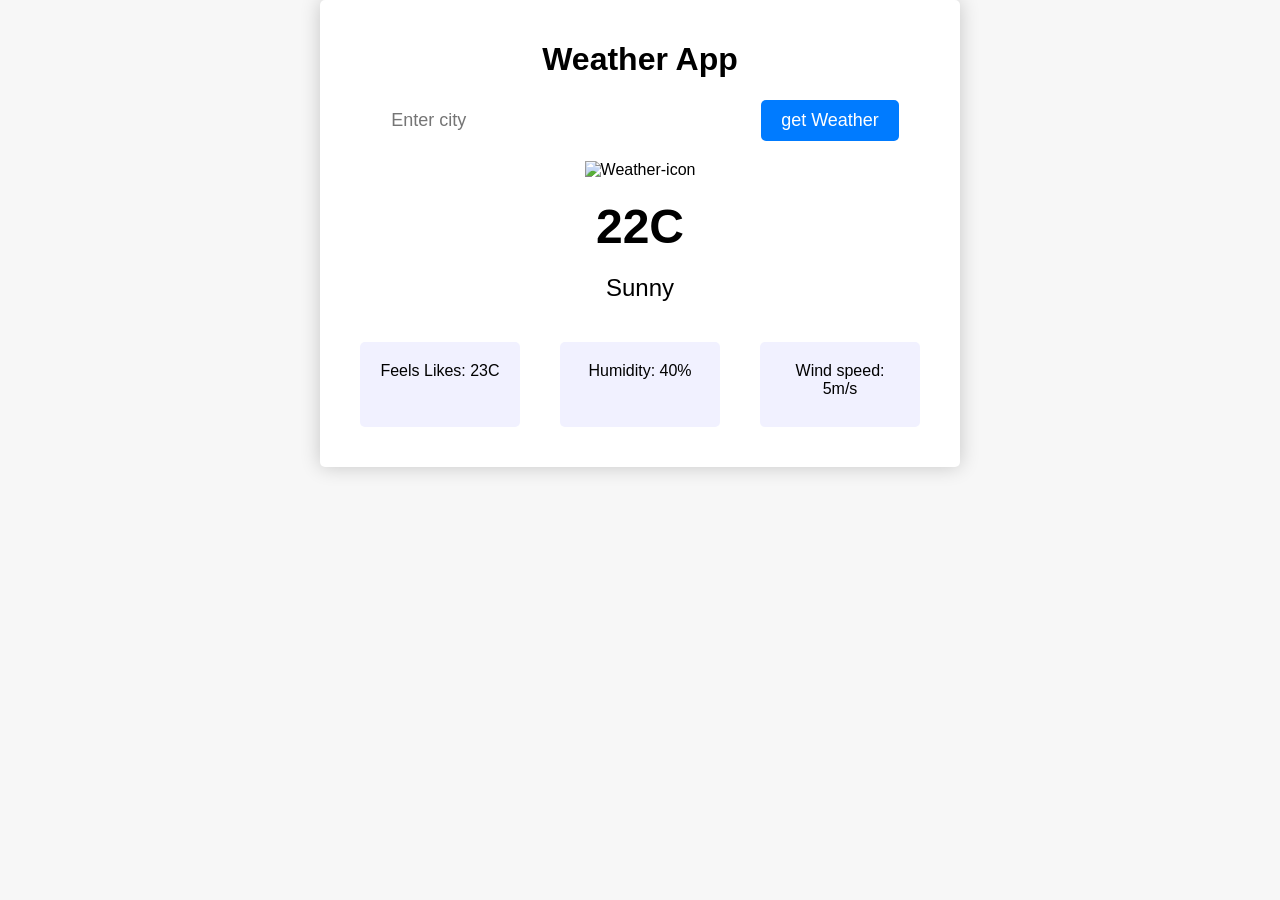
==== weather.html @ 9fbfd8e8 "weather app" ====
<!DOCTYPE html>
<html lang="en">
<head>
    <meta charset="UTF-8">
    <meta name="viewport" content="width=device-width, initial-scale=1.0">
    <title>Document</title>
    <link rel="stylesheet" href="weather.css">
</head>
<body>
    <div class="container">
        <h1>Weather App</h1>
        <form>
            <input type="text" id="city-input" placeholder="Enter city">
            <input type="submit" value="get Weather">
        </form>
        <div id="weather-data">
    <div class="icon">
        <img src="http://openweathermap.org/img/wn/01d.png" alt="Weather-icon">
    </div>
    <div class="temperature">22C</div>
    <div class="description">Sunny</div>
    <div class="details">
        <div >Feels Likes: 23C</div>
        <div>Humidity: 40%</div>
        <div>Wind speed: 5m/s</div>
    </div>
</div>    
 </div>
    <script src="weather.js"></script>
</body>

</html>
---- weather.css ----
body{
    margin: 0;
    font-family: "Montserrat",sans-serif;
    background-color: #f7f7f7;
}
.container{
    background-color:#fff;
    box-shadow: 0 0 20px rgba(0, 0, 0, .2);
    margin-top: 50px;
    text-align: center;
    max-width: 600px;
    margin: 0 auto;
    border-radius: 5px;
    padding: 20px;
}
form{
    display: flex;
    justify-content: center;
    align-items: center;
    margin-bottom: 20px;
}
form input[type = "text"]{
    padding: 10px;
    border: none;
    font-size: 18px;
    width: 60%;
}
form input[type = "submit"]{
    background-color: #007bff;
    color: #fff;
    border: none;
    padding: 10px 20px;
    border-radius: 5px;
    font-size: 18px;
    cursor: pointer;
    outline: none;
    transition: background-color .3s ease;
}
form input[type = "submit"]:hover{
    background-color: #0062cc;

}
.icon img{
    width: 100px;
    height: 100px;
    background-size: contain;
    background-repeat: no-repeat;
    background-position: center center;
}
.temperature{
    font-size: 48px;
    font-weight: bold;
    margin: 20px 0;
}
.description{
font-size: 24px;
margin-bottom: 20px;
}
.details{
    display: flex;
    justify-content: center;
    align-items: center;
    flex-wrap: wrap;
}
 .details  > div /*target all elements in detaild that have div*/ { 
padding: 20px;
background-color: #f1f1ff;
margin: 20px;
flex: 1;
border-radius: 5px;
text-align: center;
min-height: 45px;
}
@media (max-width: 768px){
    form{
        flex-direction: column;
    }
    form input[type='text']
}
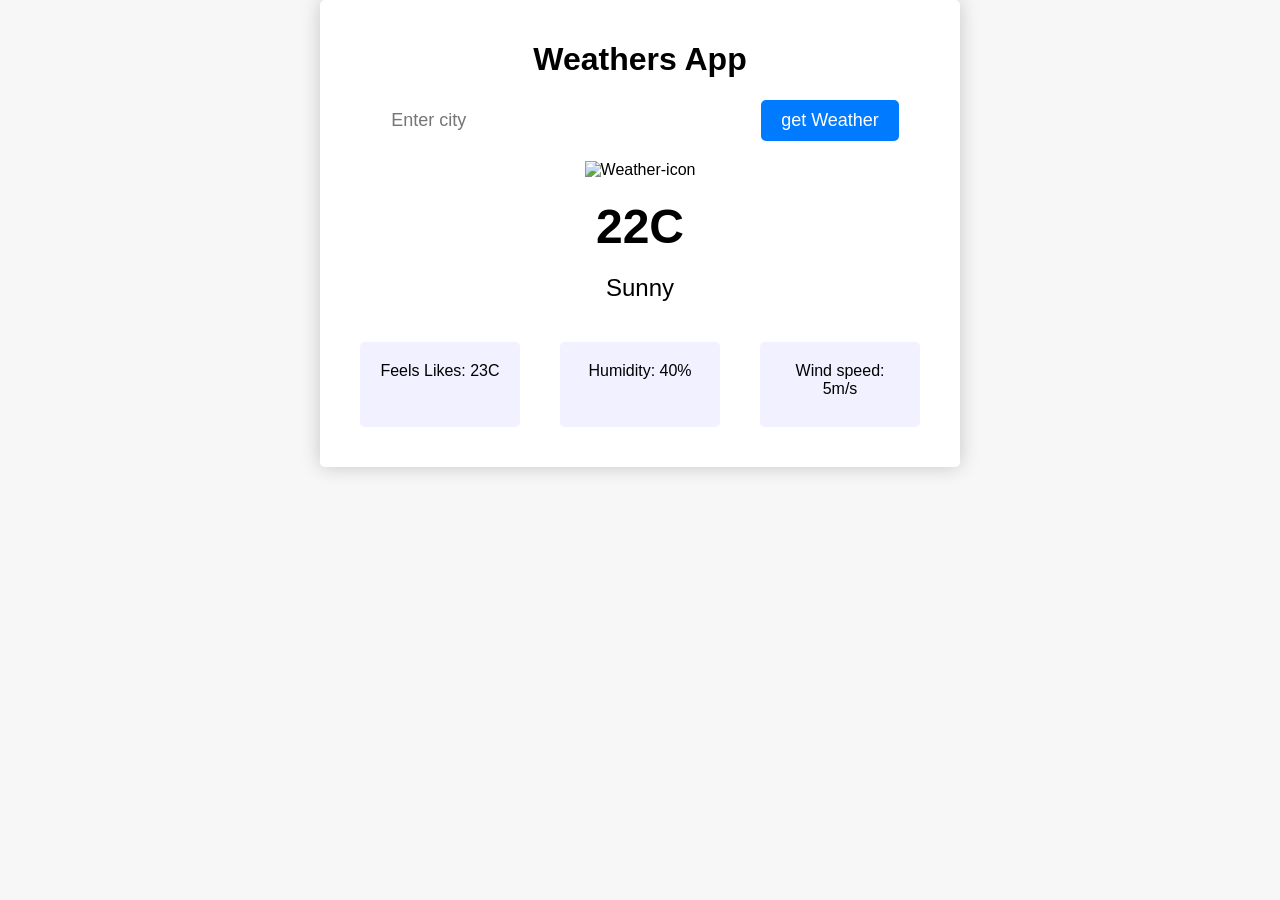
==== commit 90f0b749: "Initial commit" ====
--- a/weather.html
+++ b/weather.html
@@ -8,7 +8,7 @@
 </head>
 <body>
     <div class="container">
-        <h1>Weather App</h1>
+        <h1>Weathers App</h1>
         <form>
             <input type="text" id="city-input" placeholder="Enter city">
             <input type="submit" value="get Weather">
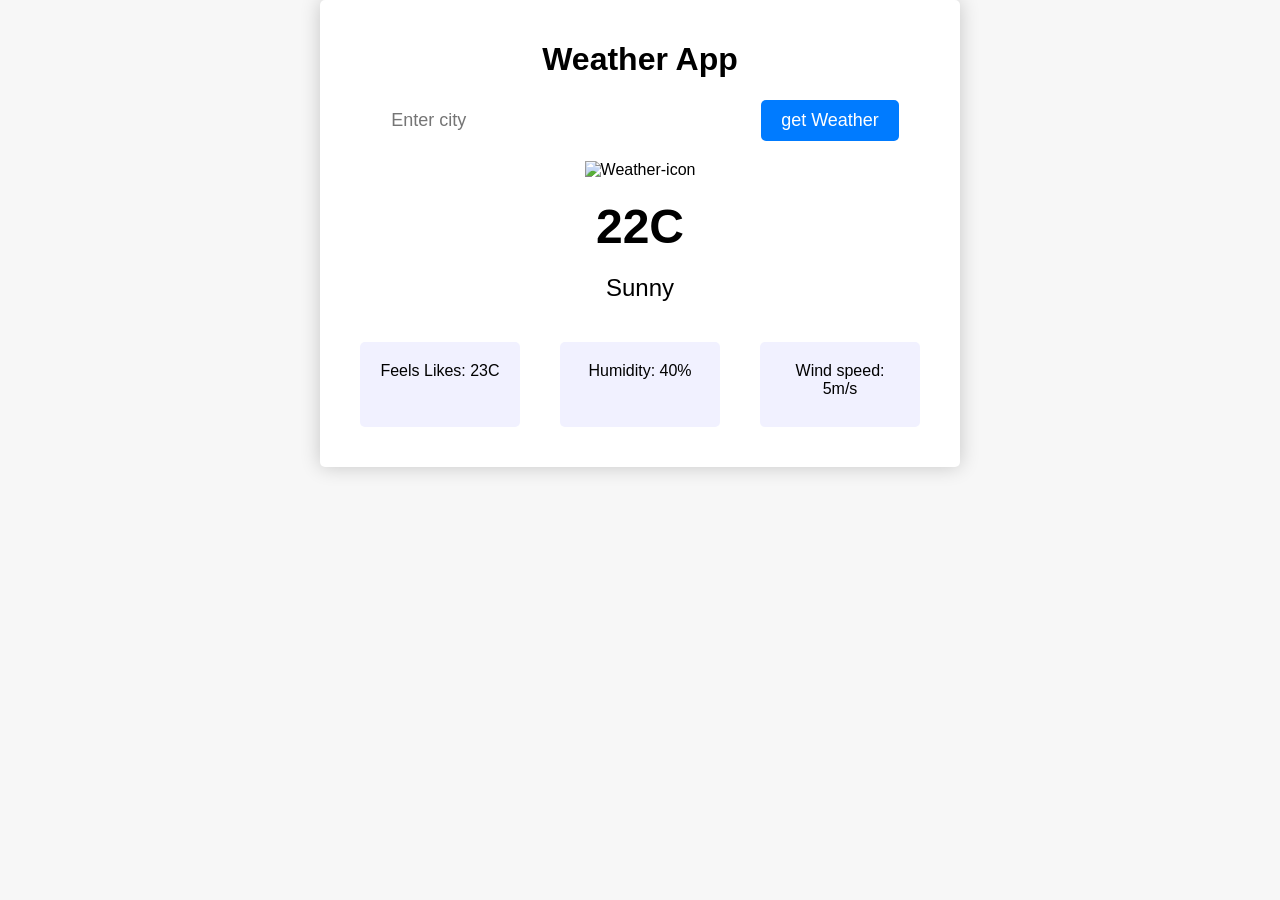
==== commit fd5fcf01: "add" ====
--- a/weather.html
+++ b/weather.html
@@ -8,7 +8,7 @@
 </head>
 <body>
     <div class="container">
-        <h1>Weathers App</h1>
+        <h1>Weather App</h1>
         <form>
             <input type="text" id="city-input" placeholder="Enter city">
             <input type="submit" value="get Weather">
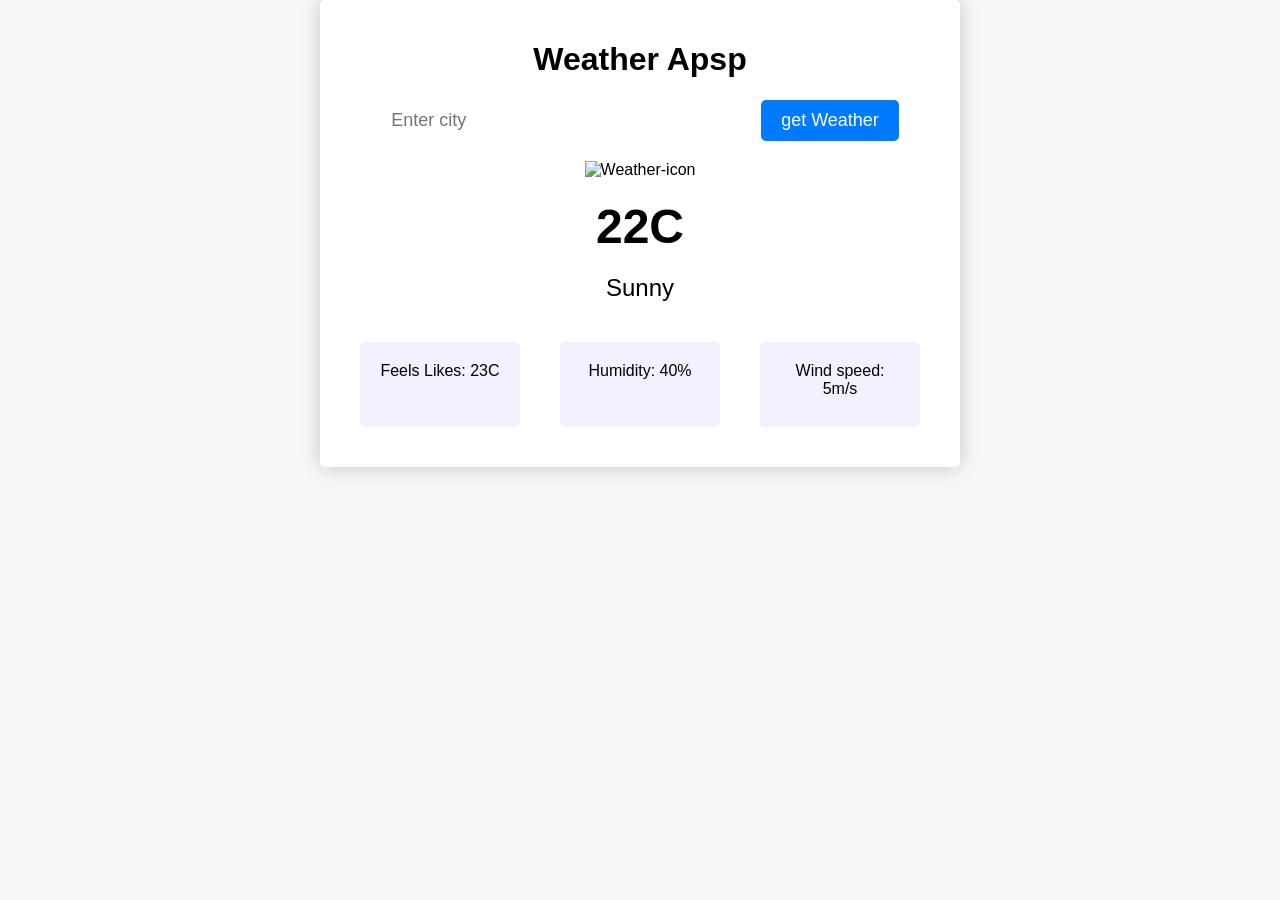
==== commit 75f31910: "df" ====
--- a/weather.html
+++ b/weather.html
@@ -8,7 +8,7 @@
 </head>
 <body>
     <div class="container">
-        <h1>Weather App</h1>
+        <h1>Weather Apsp</h1>
         <form>
             <input type="text" id="city-input" placeholder="Enter city">
             <input type="submit" value="get Weather">
